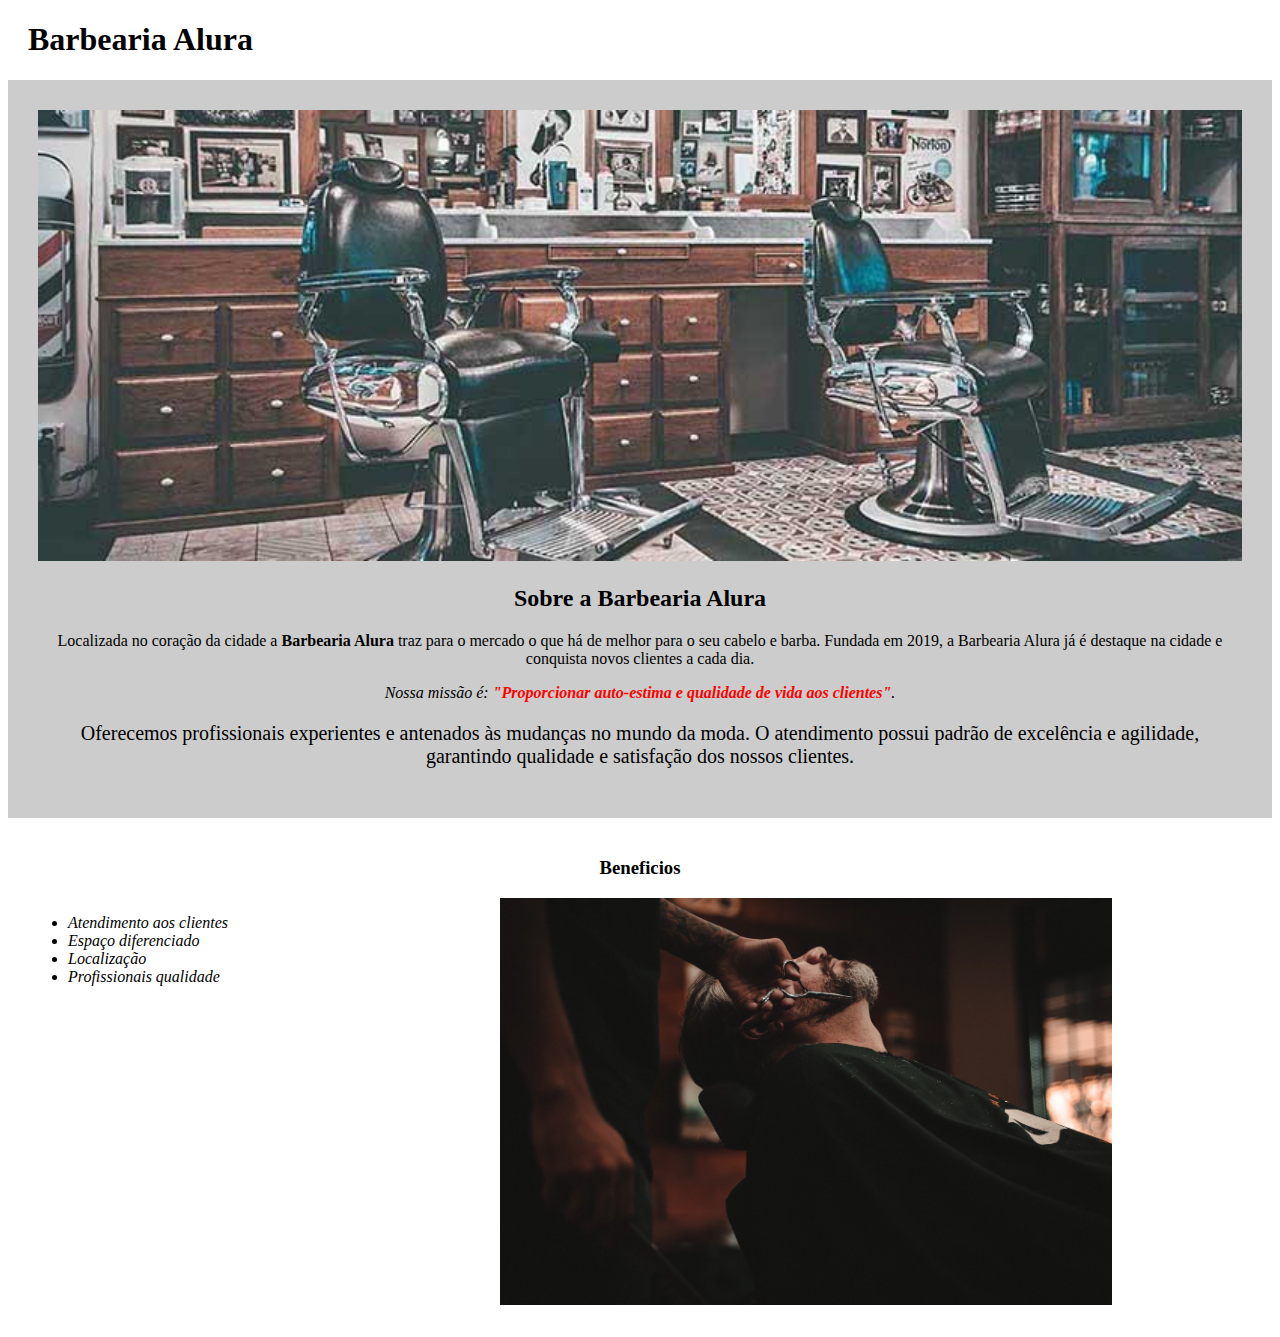
==== HTML & CSS/BAlura/index.html @ 02c563cb "AS" ====
<!DOCTYPE html>
<html lang="pt-br">
<head>
    <meta charset="UTF-8">
    <meta http-equiv="X-UA-Compatible" content="IE=edge">
    <meta name="viewport" content="width=device-width, initial-scale=1.0">
    <link rel="stylesheet" href="style/style.css">
    <title>Barbearia da Alura</title>
</head>
<body>
    <header>
        <h1 class="tprin">Barbearia Alura</h1>
    </header>
    <div class="principal">
        <img id="banner" src="src/banner.jpg" alt="banner de fundo">
        <h2 class="tcentral">Sobre a Barbearia Alura</h2>
        <p>Localizada no coração da cidade a <strong>Barbearia Alura</strong> traz para o mercado o que há de melhor para o seu cabelo e barba.
        Fundada em 2019, a Barbearia Alura já é destaque na cidade e conquista novos clientes a cada dia.</p>
        <p><em>Nossa missão é: <strong>"Proporcionar auto-estima e qualidade de vida aos clientes"</strong>.</em></p>
        <p id="mi">Oferecemos profissionais experientes e antenados às mudanças no mundo da moda.
        O atendimento possui padrão de excelência e agilidade, garantindo qualidade e satisfação dos nossos clientes.</p>
    </div>

    <div class="beneficios">
        <h3 class="tcentral">Beneficios</h3>
        <ul>
            <li class="itens">Atendimento aos clientes</li>
            <li class="itens">Espaço diferenciado</li>
            <li class="itens">Localização</li>
            <li class="itens">Profissionais qualidade</li>
        </ul>
        
        <img src="src/beneficios.jpg" alt="" class="benimg">
    </div>
</body>
</html>
---- HTML & CSS/BAlura/style/style.css ----
.principal{
    background-color: #CCCCCC;
    padding: 30px;
}

.tprin{
    padding-left: 20px;   
}

#banner{
    width: 100%;

}

p{
    text-align: center;
}

#mi{
    font-size: 20px;

}

.tcentral{
    text-align: center;
}

em strong{
    color: #FF0000;
}

.itens{
    font-style: italic;
}

.beneficios{
    background-color: white;
    padding: 20px;
}

ul{
    display: inline-block;
    vertical-align: top;
    width: 20%;
    margin-right: 15%;
}

.benimg{
    width: 50%;
}
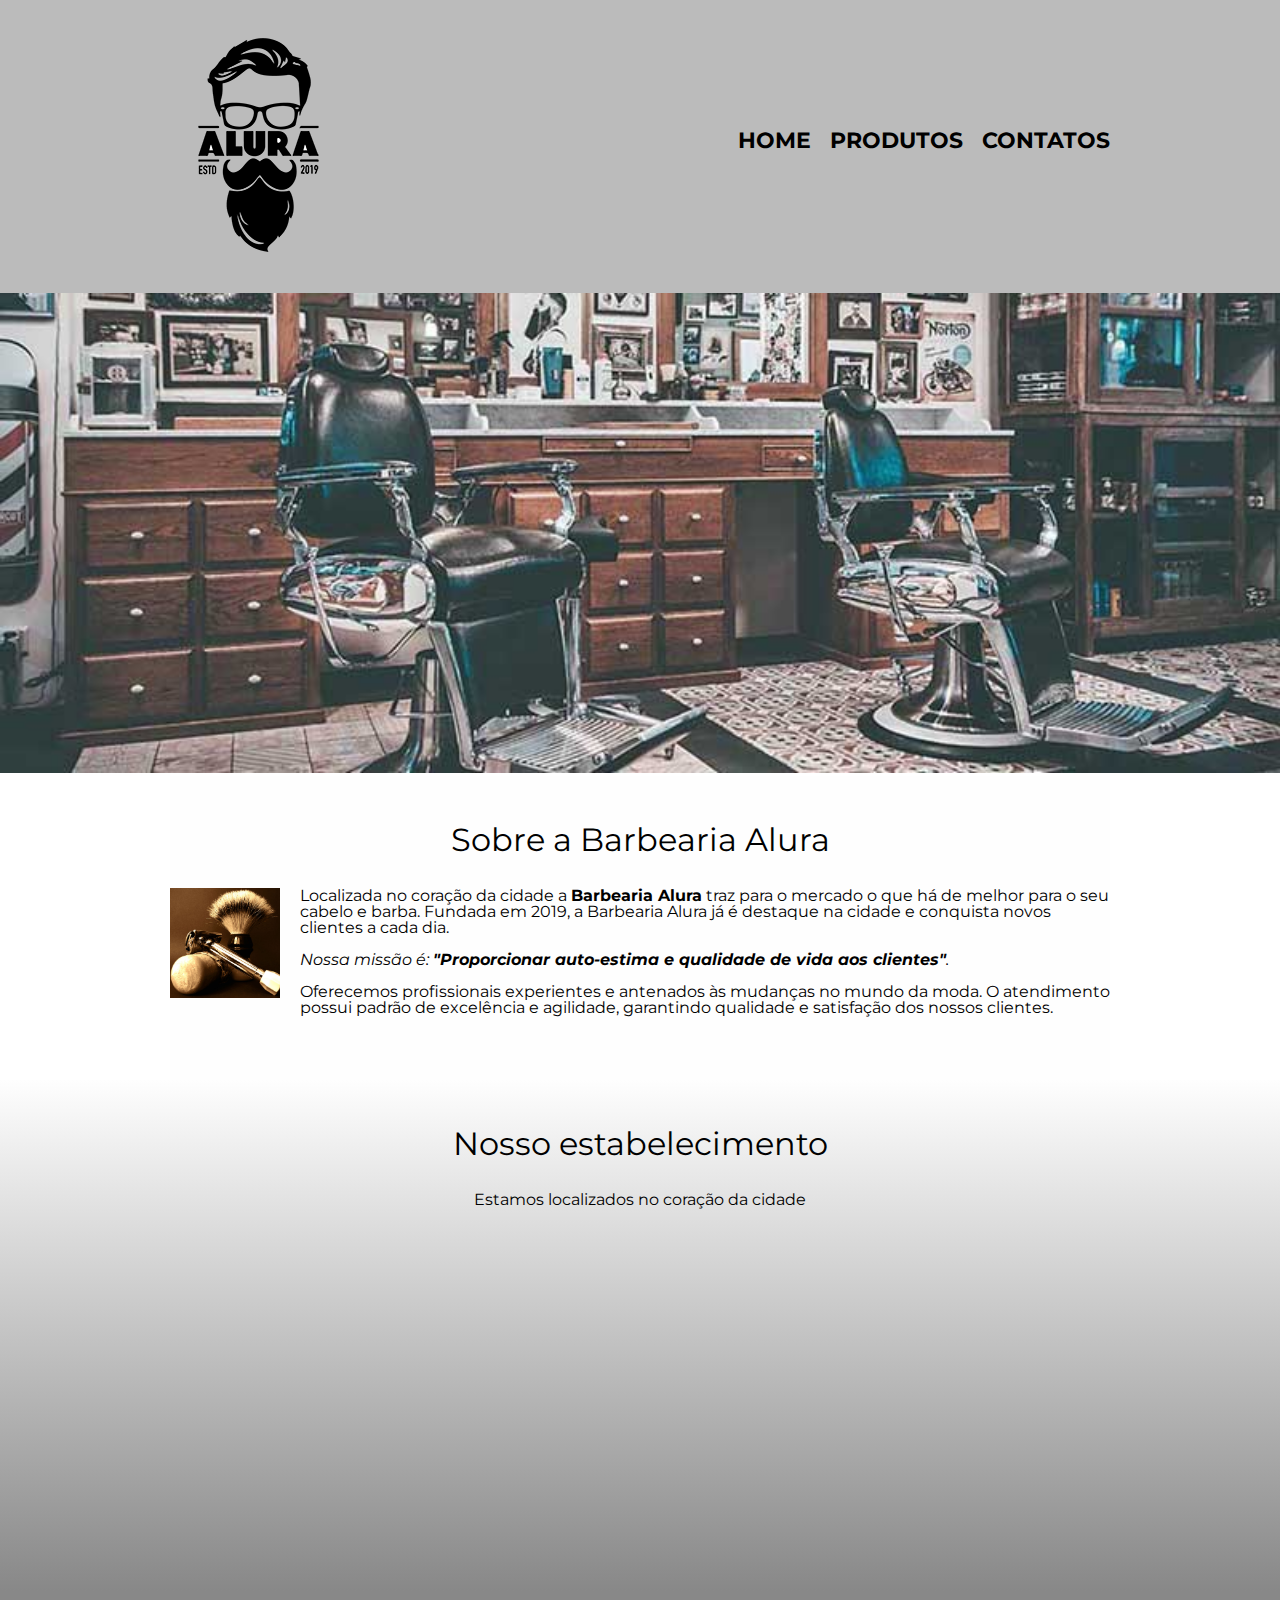
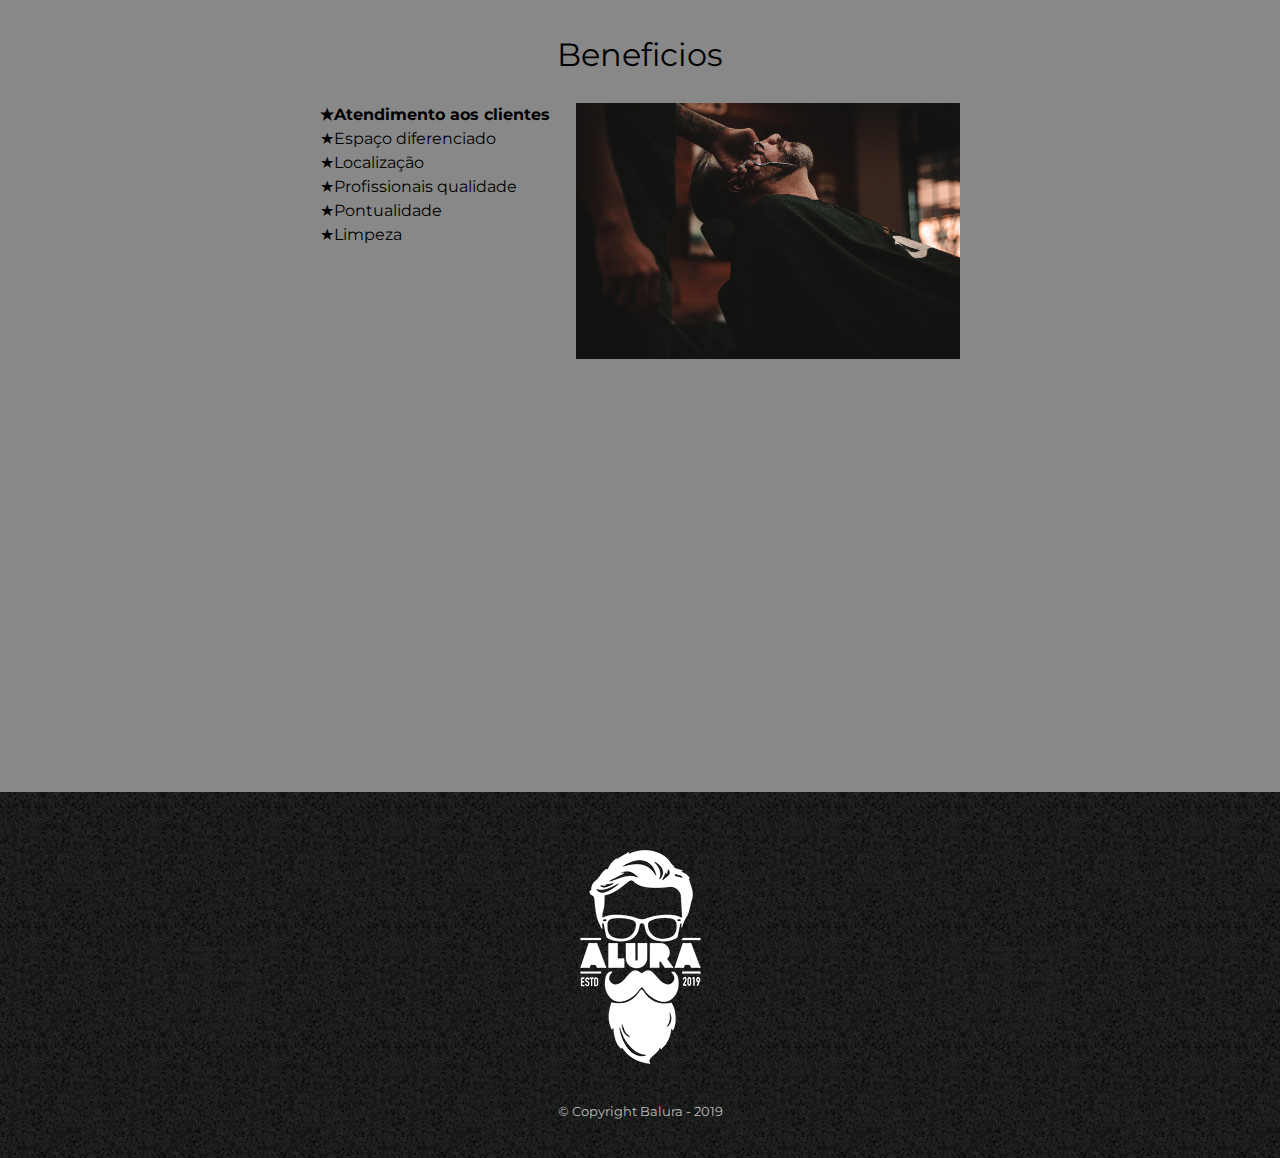
==== commit e888d07d: "asd" ====
--- a/HTML & CSS/BAlura/index.html
+++ b/HTML & CSS/BAlura/index.html
@@ -4,33 +4,78 @@
     <meta charset="UTF-8">
     <meta http-equiv="X-UA-Compatible" content="IE=edge">
     <meta name="viewport" content="width=device-width, initial-scale=1.0">
+    <link rel="stylesheet" href="style/reset.css">
+    <link rel="stylesheet" href="style/produtos.css">
+    <link rel="stylesheet" href="style/contato.css">
     <link rel="stylesheet" href="style/style.css">
+    <link href="https://fonts.googleapis.com/css?family=Montserrat&display=swap" rel="stylesheet">
     <title>Barbearia da Alura</title>
 </head>
 <body>
-    <header>
-        <h1 class="tprin">Barbearia Alura</h1>
+        <header>
+            <div class="caixa">
+            <h1><img src="src/logo.png" alt=""></h1>
+            <nav>
+                <ul>
+                    <li><a href="index.html">Home</a></li>
+                    <li><a href="produtos.html">Produtos</a></li>
+                    <li><a href="contato.html">Contatos</a></li>
+                </ul>
+            </nav>
+        </div>
     </header>
-    <div class="principal">
-        <img id="banner" src="src/banner.jpg" alt="banner de fundo">
-        <h2 class="tcentral">Sobre a Barbearia Alura</h2>
-        <p>Localizada no coração da cidade a <strong>Barbearia Alura</strong> traz para o mercado o que há de melhor para o seu cabelo e barba.
-        Fundada em 2019, a Barbearia Alura já é destaque na cidade e conquista novos clientes a cada dia.</p>
-        <p><em>Nossa missão é: <strong>"Proporcionar auto-estima e qualidade de vida aos clientes"</strong>.</em></p>
-        <p id="mi">Oferecemos profissionais experientes e antenados às mudanças no mundo da moda.
-        O atendimento possui padrão de excelência e agilidade, garantindo qualidade e satisfação dos nossos clientes.</p>
-    </div>
 
-    <div class="beneficios">
-        <h3 class="tcentral">Beneficios</h3>
-        <ul>
-            <li class="itens">Atendimento aos clientes</li>
-            <li class="itens">Espaço diferenciado</li>
-            <li class="itens">Localização</li>
-            <li class="itens">Profissionais qualidade</li>
-        </ul>
+    <img class="banner" src="src/banner.jpg" alt="banner de fundo">
+
+    <main>
+
         
-        <img src="src/beneficios.jpg" alt="" class="benimg">
-    </div>
+        <section class="principal">
+            <h2 class="tprin">Sobre a Barbearia Alura</h2>
+
+            <img src="src/utensilios.jpg" alt="utensilios" class="ult"> 
+
+            <p>Localizada no coração da cidade a <strong>Barbearia Alura</strong> traz para o mercado o que há de melhor para o seu cabelo e barba.
+            Fundada em 2019, a Barbearia Alura já é destaque na cidade e conquista novos clientes a cada dia.</p>
+
+            <p><em>Nossa missão é: <strong>"Proporcionar auto-estima e qualidade de vida aos clientes"</strong>.</em></p>
+
+            <p id="mi">Oferecemos profissionais experientes e antenados às mudanças no mundo da moda.
+            O atendimento possui padrão de excelência e agilidade, garantindo qualidade e satisfação dos nossos clientes.</p>
+        </section>
+
+        <section class="maps">
+            <h3 class="tprin">Nosso estabelecimento</h3>
+            <p class="mapap">Estamos localizados no coração da cidade</p>
+            <div class="contmap">
+                <iframe src="https://www.google.com/maps/embed?pb=!1m18!1m12!1m3!1d3656.448598130907!2d-46.634653385542414!3d-23.588239368469353!2m3!1f0!2f0!3f0!3m2!1i1024!2i768!4f13.1!3m3!1m2!1s0x94ce5a2b2ed7f3a1%3A0xab35da2f5ca62674!2sCaelum%20-%20Escola%20de%20Tecnologia!5e0!3m2!1spt-BR!2sbr!4v1580916426151!5m2!1spt-BR!2sbr" width="100%" height="300" frameborder="0" style="border:0;"    allowfullscreen=""></iframe>
+            </div>
+        </section>
+
+        <section class="beneficios">
+            <h3 class="tprin">Beneficios</h3>
+            <div class="cben">
+                <ul class="list">
+                    <li class="itens">Atendimento aos clientes</li>
+                    <li class="itens">Espaço diferenciado</li>
+                    <li class="itens">Localização</li>
+                    <li class="itens">Profissionais qualidade</li>
+                    <li class="itens">Pontualidade</li>
+                    <li class="itens">Limpeza</li>
+                </ul><img src="src/beneficios.jpg" alt="" class="benimg">
+            </div>
+
+            <div class="video">
+                <iframe width="560" height="315" src="https://www.youtube.com/embed/wcVVXUV0YUY" frameborder="0" allow="accelerometer; autoplay; encrypted-media; gyroscope; picture-in-picture" allowfullscreen></iframe>
+            </div>
+
+        </section>
+    </main>
+
+    <footer>
+        <img src="src/logo-branco.png" alt="logo">
+        <p class="copy">&copy; Copyright Balura - 2019</p>
+
+    </footer>
 </body>
 </html>--- a/HTML & CSS/BAlura/style/produtos.css
+++ b/HTML & CSS/BAlura/style/produtos.css
@@ -0,0 +1,97 @@
+*{
+    margin: 0px;
+    padding: 0px;
+}
+
+header{
+    background-color: #BBBBBB;
+    padding: 20px 0;
+}
+
+.caixa{
+    position: relative;
+    width: 940px;
+    margin: 0 auto;
+}
+
+nav{
+    position: absolute;
+    top: 110px;
+    right: 0;
+}
+
+nav li{
+    display: inline;
+    margin: 0 0 0 15px;
+}
+
+nav a{
+    text-transform: uppercase;
+    color: #000000;
+    font-weight: bold;
+    font-size: 22px;
+    text-decoration: none;
+    
+}
+
+nav a:hover{
+    color: #C78C19;
+    text-decoration: underline;
+}
+
+.produtos{
+    width: 940px;
+    margin: 0 auto;
+    padding: 50px 0;
+}
+
+.produtos li{
+    display: inline-block;
+    text-align: center;
+    width: 30%;
+    vertical-align: top;
+    margin: 0   1.5%;
+    padding: 30px 20px;
+    box-sizing: border-box;
+    border: 2px solid black;
+    border-radius: 10px;
+}
+
+.produtos li:hover{
+    border-color: #C78C19;
+}
+
+.produtos li:active{
+    border-color: #088C19;
+}
+
+.produtos li:hover h2{
+    font-size: 34px;
+}
+
+.produtos h2{
+    font-size: 30px;
+    font-weight: bold;
+}
+
+.desc{
+    font-size: 18px;
+}
+
+.preco{
+    font-size: 22px;
+    font-weight: bold;
+    margin: 10px 0 0 ;
+}
+
+footer{
+    text-align: center;
+    background: url("../src/bg.jpg");
+    padding: 40px;
+}
+
+.copy{
+    color: #BBBBBB;
+    font-size: 13px;
+    margin: 20px 0 0;
+}
--- a/HTML & CSS/BAlura/style/contato.css
+++ b/HTML & CSS/BAlura/style/contato.css
@@ -0,0 +1,59 @@
+main-contato{
+    width: 940px;
+    margin: auto;
+}
+
+form{
+    margin: 40px 0;
+    padding: 1em;
+}
+
+form label, form legend{
+    display: block;
+    font-size: 20px;
+    margin: 0 0 10px;
+}
+
+.ippadrao{
+    display: block;
+    margin: 0 0 10px;
+    padding: 10px 25px;
+    width: 50%;
+}
+
+.che{
+    margin: 20px 0;
+}
+
+.env{
+    width: 40%;
+    padding: 15px 0;
+    background: orange;
+    color: whitesmoke;
+    font-weight: bold;
+    font-size: 18px;
+    border: none;
+    border-radius: 5px;
+    transition: 1s all;
+    cursor: pointer;
+}
+
+.env:hover{
+    background: darkorange;
+    transform: scale(1.1);
+}
+
+table{
+    margin: 20px 18px 40px;
+}
+
+thead{
+    background: gray;
+    color: aliceblue;
+    font-weight: bold;
+}
+
+td, th{
+    border: 1px solid black;
+    padding: 15px 8px;
+}--- a/HTML & CSS/BAlura/style/style.css
+++ b/HTML & CSS/BAlura/style/style.css
@@ -1,50 +1,95 @@
-.principal{
-    background-color: #CCCCCC;
-    padding: 30px;
+body{
+    font-family: 'Montserrat', sans-serif;
+}
+
+.banner{
+    width: 100%;
 }
 
 .tprin{
-    padding-left: 20px;   
+    text-align: center;
+    font-size: 2em;
+    margin: 0 0 1em;
+    clear: left;
 }
 
-#banner{
-    width: 100%;
+.principal{
+    padding: 3em 0;
+    background: #FEFEFE;
+    width: 940px;
+    margin: 0 auto;
+}
+
+.principal p{
+    margin: 0 0 1em;
+}
+
+.principal strong{
+    font-weight: bold;
+}
+
+.principal em {
+    font-style: italic;
+}
+
+.benimg{
+    width: 60%;
+}
+
+.ult{
+    width: 110px;
+    float: left;
+    margin: 0 20px 20px 0;
+}
+
+.maps{
+    padding: 3em 0;
+    background: linear-gradient(#FEFEFE, #888888);
+}
+
+.contmap{
+    width: 940px;
+    margin: 0 auto;
+}
+
+.mapap{
+    margin: 0 0 2em;
+    text-align: center;
+}
+
+.video {
+    width: 560px;
+    margin: 2em auto;
+}
+
+.beneficios{
+    padding: 3em 0;
+    background: #888888;
+}
+
+
+.cben{
+    width: 640px;
+    margin: 0 auto;
+    
 
 }
 
-p{
-    text-align: center;
-}
-
-#mi{
-    font-size: 20px;
-
-}
-
-.tcentral{
-    text-align: center;
-}
-
-em strong{
-    color: #FF0000;
+.list{
+    width: 40%;
+    display: inline-block;
+    vertical-align: top;
 }
 
 .itens{
-    font-style: italic;
+    line-height: 1.5;
 }
 
-.beneficios{
-    background-color: white;
-    padding: 20px;
+.itens:first-child{
+    font-weight: bold;
 }
 
-ul{
-    display: inline-block;
-    vertical-align: top;
-    width: 20%;
-    margin-right: 15%;
+.itens::before{
+    content: "★";
 }
 
-.benimg{
-    width: 50%;
-}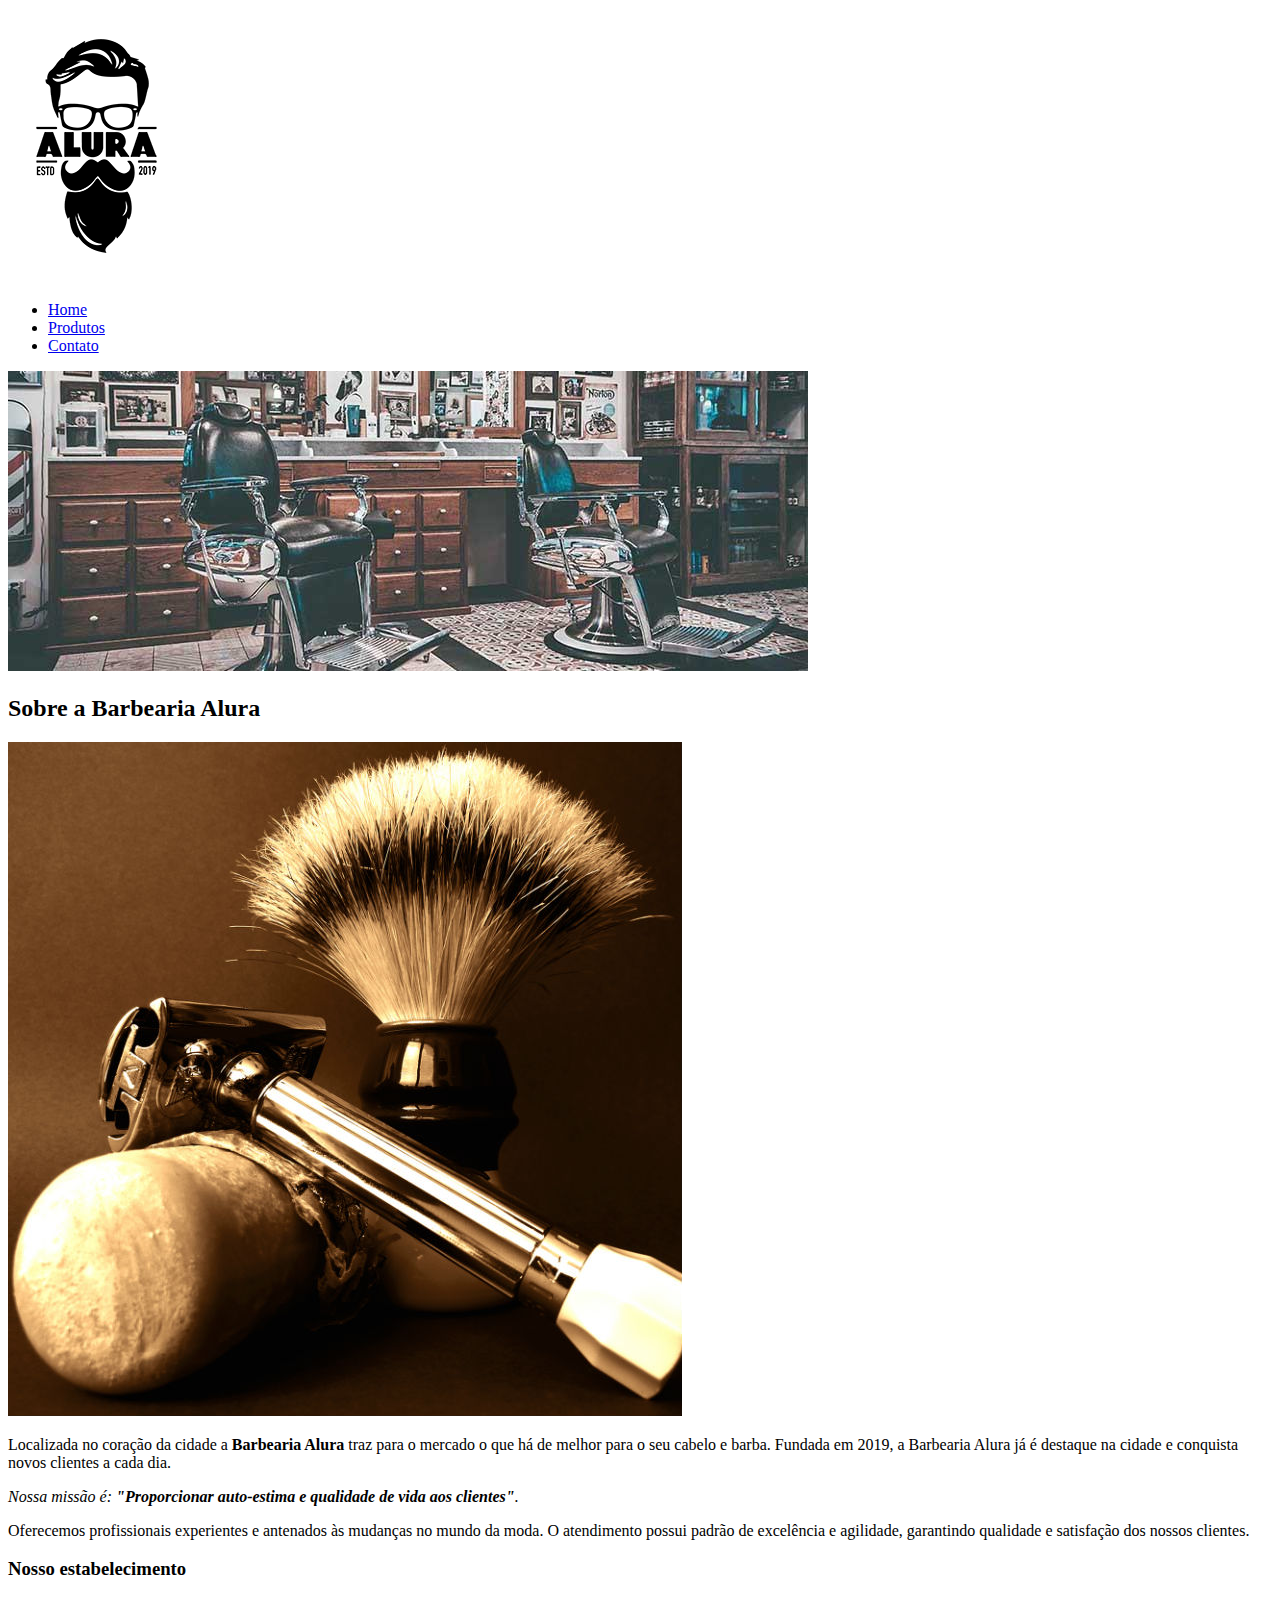
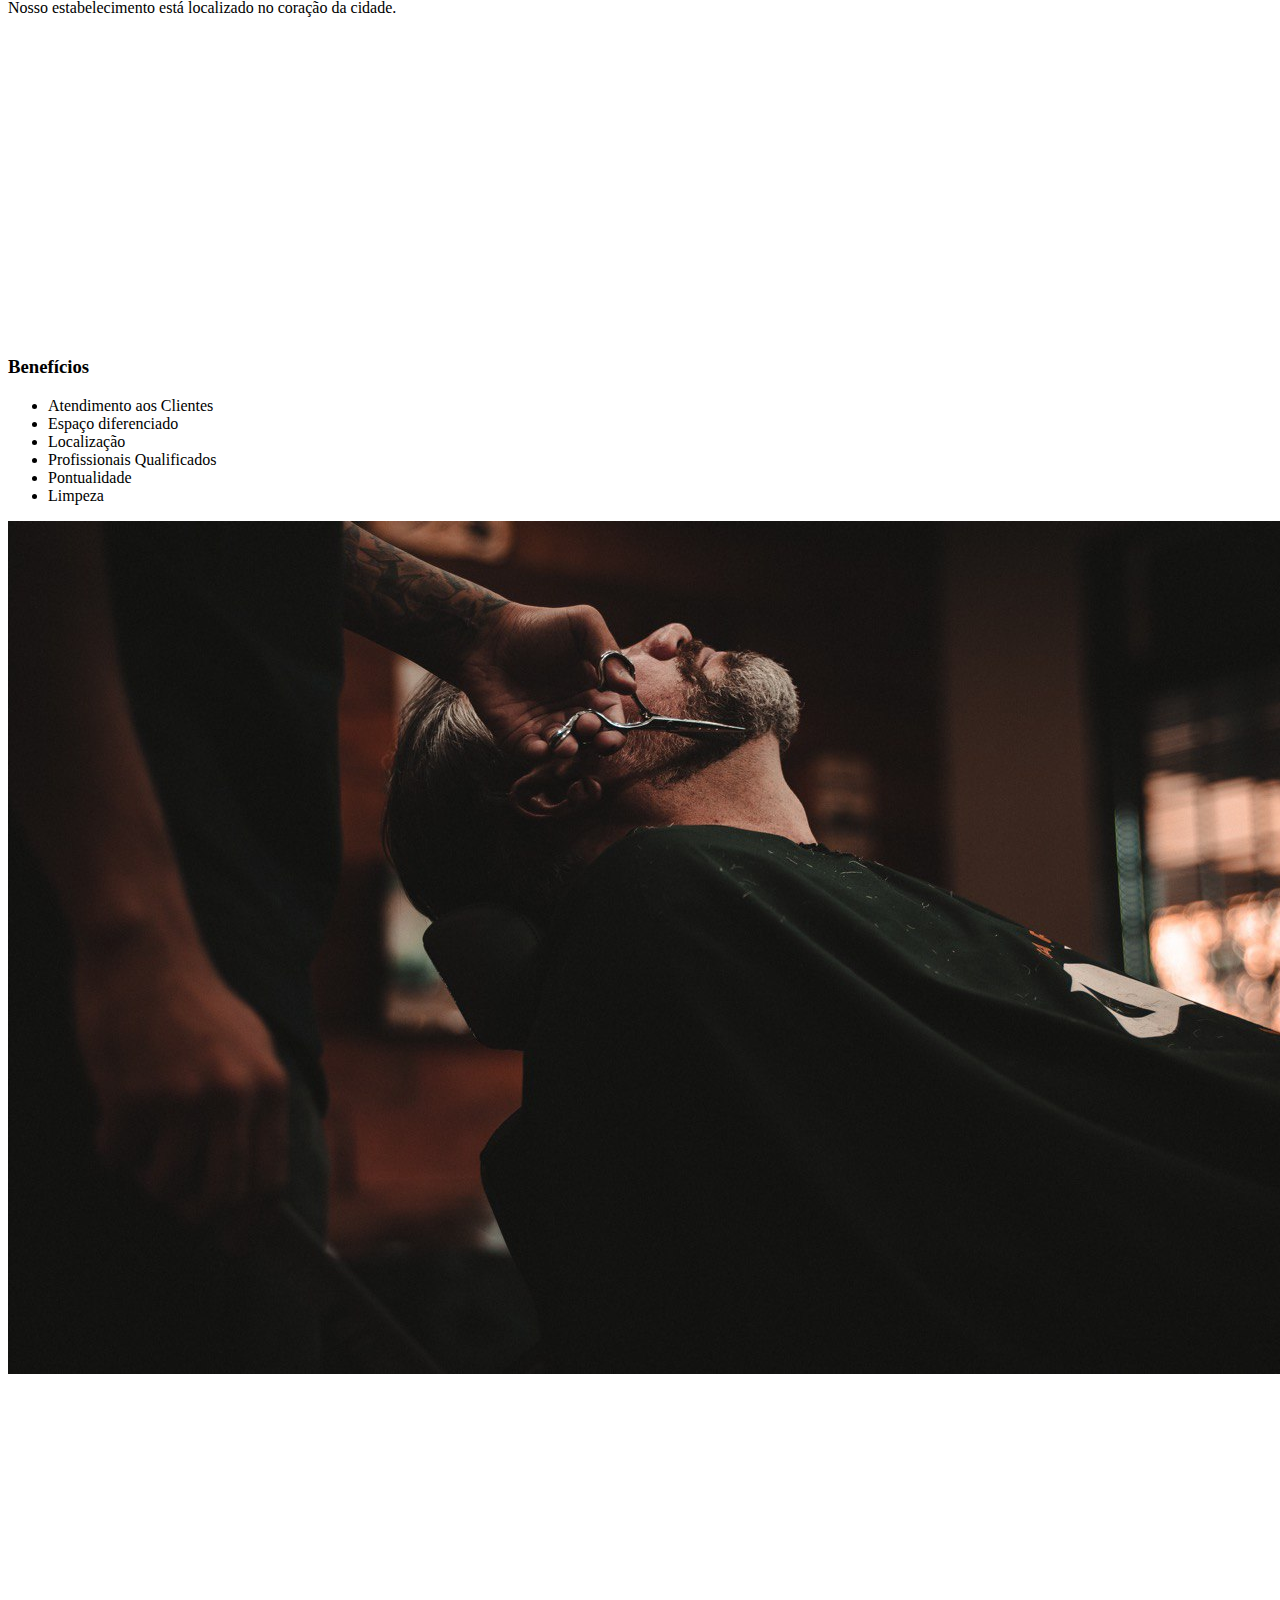
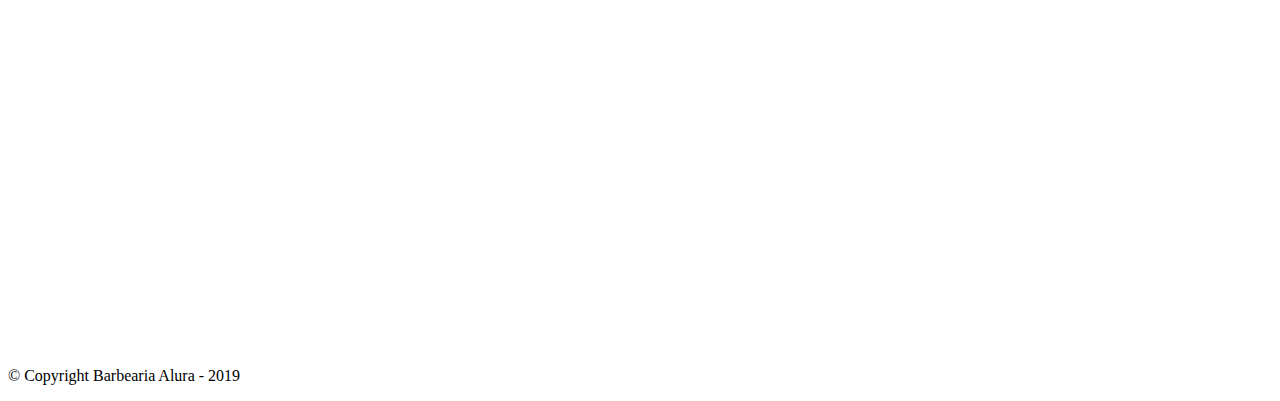
==== commit 1ee87902: "at" ====
--- a/HTML & CSS/BAlura/index.html
+++ b/HTML & CSS/BAlura/index.html
@@ -1,81 +1,77 @@
 <!DOCTYPE html>
 <html lang="pt-br">
-<head>
-    <meta charset="UTF-8">
-    <meta http-equiv="X-UA-Compatible" content="IE=edge">
-    <meta name="viewport" content="width=device-width, initial-scale=1.0">
-    <link rel="stylesheet" href="style/reset.css">
-    <link rel="stylesheet" href="style/produtos.css">
-    <link rel="stylesheet" href="style/contato.css">
-    <link rel="stylesheet" href="style/style.css">
-    <link href="https://fonts.googleapis.com/css?family=Montserrat&display=swap" rel="stylesheet">
-    <title>Barbearia da Alura</title>
-</head>
-<body>
-        <header>
-            <div class="caixa">
-            <h1><img src="src/logo.png" alt=""></h1>
-            <nav>
-                <ul>
-                    <li><a href="index.html">Home</a></li>
-                    <li><a href="produtos.html">Produtos</a></li>
-                    <li><a href="contato.html">Contatos</a></li>
-                </ul>
-            </nav>
-        </div>
-    </header>
+	<head>
+		<meta charset="UTF-8">
+		<meta name="viewport" content="width=device-width">
+		<title>Barbearia Alura</title>
 
-    <img class="banner" src="src/banner.jpg" alt="banner de fundo">
+		<link rel="stylesheet" href="reset.css">
+		<link rel="stylesheet" href="style.css">
+		<link href="https://fonts.googleapis.com/css?family=Montserrat&display=swap" rel="stylesheet">
+	</head>
 
-    <main>
+	<body>
+		<header>
+			<div class="caixa">
+				<h1><img src="logo.png"></h1>
 
-        
-        <section class="principal">
-            <h2 class="tprin">Sobre a Barbearia Alura</h2>
+				<nav>
+					<ul>
+						<li><a href="index.html">Home</a></li>
+						<li><a href="produtos.html">Produtos</a></li>
+						<li><a href="contato.html">Contato</a></li>
+					</ul>
+				</nav>
+			</div>
+		</header>
 
-            <img src="src/utensilios.jpg" alt="utensilios" class="ult"> 
+		<img class="banner" src="banner.jpg">
 
-            <p>Localizada no coração da cidade a <strong>Barbearia Alura</strong> traz para o mercado o que há de melhor para o seu cabelo e barba.
-            Fundada em 2019, a Barbearia Alura já é destaque na cidade e conquista novos clientes a cada dia.</p>
+		<main>
+			<section class="principal">
+				<h2 class="titulo-principal">Sobre a Barbearia Alura</h2>
 
-            <p><em>Nossa missão é: <strong>"Proporcionar auto-estima e qualidade de vida aos clientes"</strong>.</em></p>
+				<img class="utensilios" src="utensilios.jpg" alt="Utensilios de um barbeiro.">
+		 
+				<p>Localizada no coração da cidade a <strong>Barbearia Alura</strong> traz para o mercado o que há de melhor para o seu cabelo e barba. Fundada em 2019, a Barbearia Alura já é destaque na cidade e conquista novos clientes a cada dia.</p>
 
-            <p id="mi">Oferecemos profissionais experientes e antenados às mudanças no mundo da moda.
-            O atendimento possui padrão de excelência e agilidade, garantindo qualidade e satisfação dos nossos clientes.</p>
-        </section>
+				<p id="missao"><em>Nossa missão é: <strong>"Proporcionar auto-estima e qualidade de vida aos clientes"</strong>.</em></p>
 
-        <section class="maps">
-            <h3 class="tprin">Nosso estabelecimento</h3>
-            <p class="mapap">Estamos localizados no coração da cidade</p>
-            <div class="contmap">
-                <iframe src="https://www.google.com/maps/embed?pb=!1m18!1m12!1m3!1d3656.448598130907!2d-46.634653385542414!3d-23.588239368469353!2m3!1f0!2f0!3f0!3m2!1i1024!2i768!4f13.1!3m3!1m2!1s0x94ce5a2b2ed7f3a1%3A0xab35da2f5ca62674!2sCaelum%20-%20Escola%20de%20Tecnologia!5e0!3m2!1spt-BR!2sbr!4v1580916426151!5m2!1spt-BR!2sbr" width="100%" height="300" frameborder="0" style="border:0;"    allowfullscreen=""></iframe>
-            </div>
-        </section>
+				<p>Oferecemos profissionais experientes e antenados às mudanças no mundo da moda. O atendimento possui padrão de excelência e agilidade, garantindo qualidade e satisfação dos nossos clientes.</p>
+			</section>
 
-        <section class="beneficios">
-            <h3 class="tprin">Beneficios</h3>
-            <div class="cben">
-                <ul class="list">
-                    <li class="itens">Atendimento aos clientes</li>
-                    <li class="itens">Espaço diferenciado</li>
-                    <li class="itens">Localização</li>
-                    <li class="itens">Profissionais qualidade</li>
-                    <li class="itens">Pontualidade</li>
-                    <li class="itens">Limpeza</li>
-                </ul><img src="src/beneficios.jpg" alt="" class="benimg">
-            </div>
+			<section class="mapa">
+				<h3 class="titulo-principal">Nosso estabelecimento</h3>
+				<p>Nosso estabelecimento está localizado no coração da cidade.</p>
 
-            <div class="video">
-                <iframe width="560" height="315" src="https://www.youtube.com/embed/wcVVXUV0YUY" frameborder="0" allow="accelerometer; autoplay; encrypted-media; gyroscope; picture-in-picture" allowfullscreen></iframe>
-            </div>
+				<div class="mapa-conteudo">
+					<iframe src="https://www.google.com/maps/embed?pb=!1m18!1m12!1m3!1d3656.4483278365396!2d-46.63466568562861!3d-23.588249068469487!2m3!1f0!2f0!3f0!3m2!1i1024!2i768!4f13.1!3m3!1m2!1s0x94ce5a2b2ed7f3a1%3A0xab35da2f5ca62674!2sCaelum!5e0!3m2!1spt-BR!2sbr!4v1568814489656!5m2!1spt-BR!2sbr" width="100%" height="300" frameborder="0" style="border:0;" allowfullscreen=""></iframe>
+				</div>
+			</section>
 
-        </section>
-    </main>
+			<section class="beneficios">
+				<h3 class="titulo-principal">Benefícios</h3>
 
-    <footer>
-        <img src="src/logo-branco.png" alt="logo">
-        <p class="copy">&copy; Copyright Balura - 2019</p>
+				<div class="conteudo-beneficios">
+					<ul class="lista-beneficios">
+						<li class="itens">Atendimento aos Clientes</li>
+						<li class="itens">Espaço diferenciado</li>
+						<li class="itens">Localização</li>
+						<li class="itens">Profissionais Qualificados</li>
+						<li class="itens">Pontualidade</li>
+						<li class="itens">Limpeza</li>
+					</ul><img src="beneficios.jpg" class="imagem-beneficios">
+				</div>
 
-    </footer>
-</body>
+				<div class="video">
+					<iframe width="100%" height="315" src="https://www.youtube.com/embed/wcVVXUV0YUY" frameborder="0" allow="accelerometer; autoplay; encrypted-media; gyroscope; picture-in-picture" allowfullscreen></iframe>
+				</div>
+			</section>
+		</main>
+
+		<footer>
+			<img src="logo-branco.png">
+			<p class="copyright">&copy; Copyright Barbearia Alura - 2019</p>
+		</footer>
+	</body>
 </html>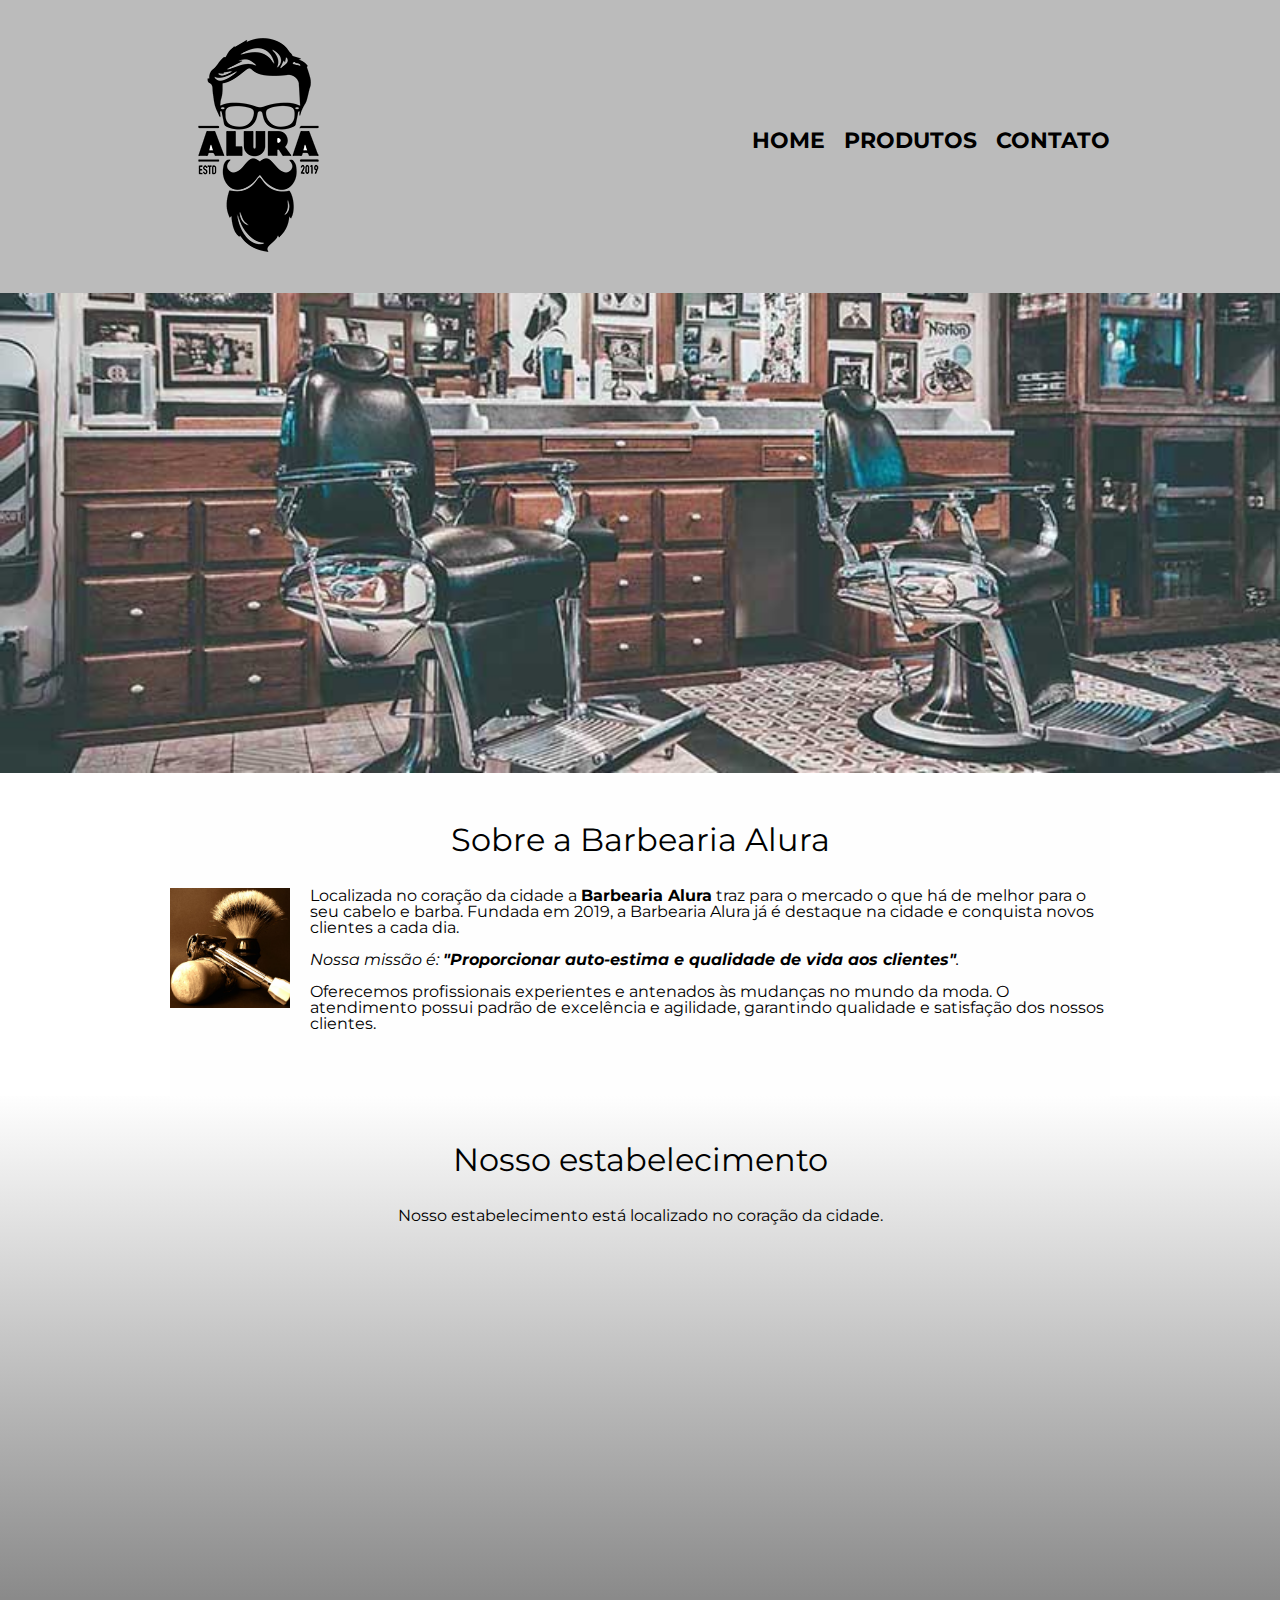
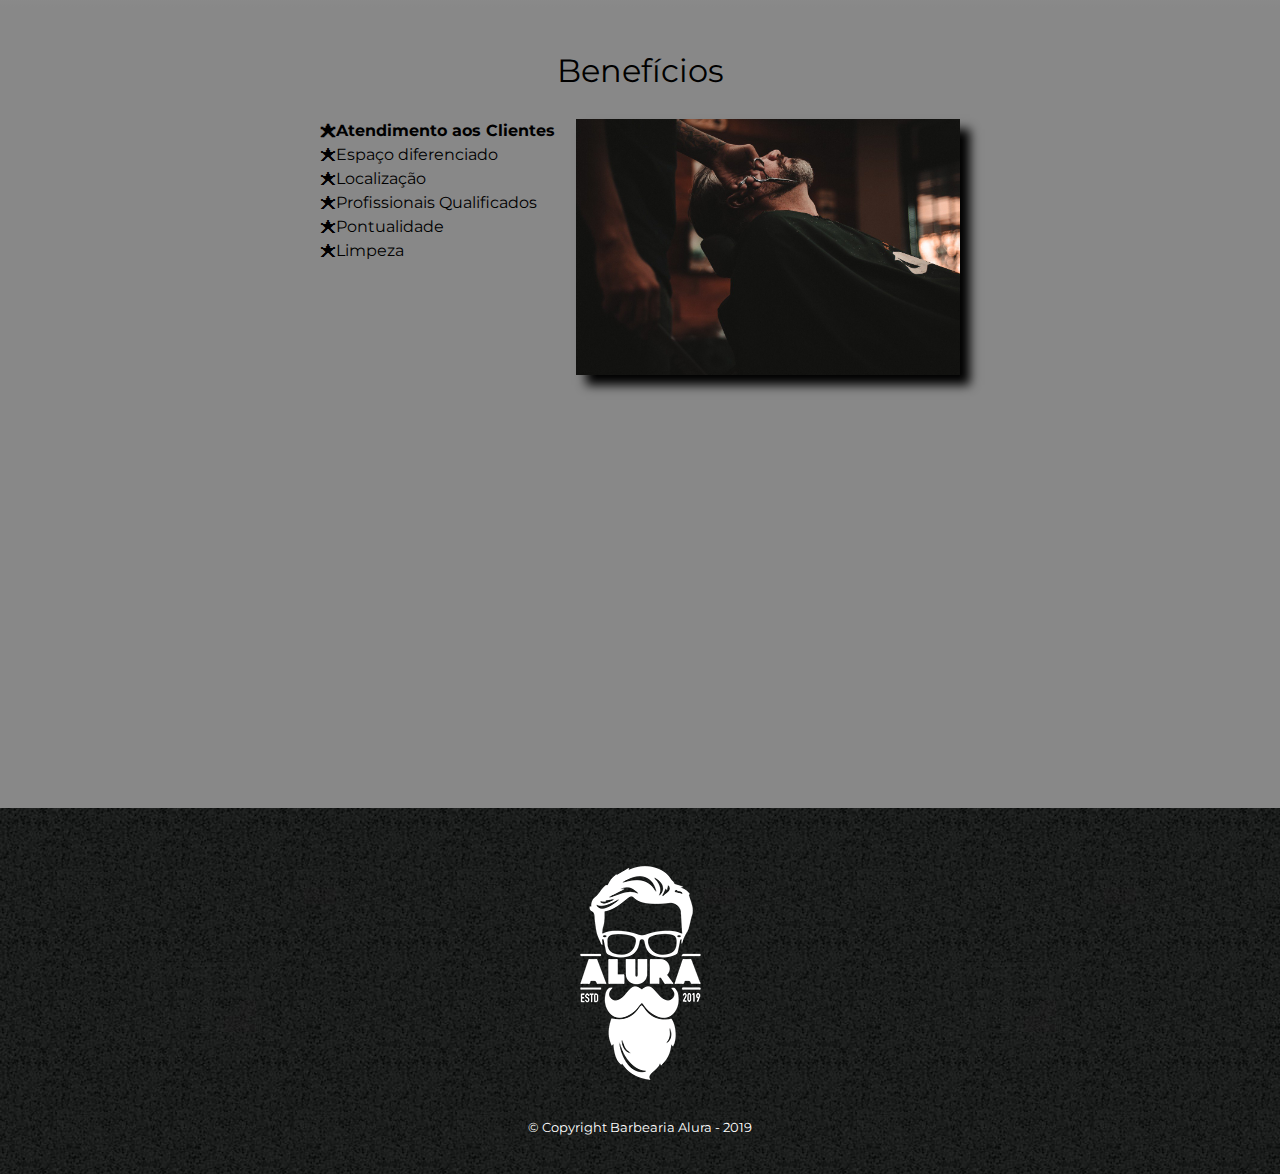
==== commit 7586ee1d: "as" ====
--- a/HTML & CSS/BAlura/index.html
+++ b/HTML & CSS/BAlura/index.html
@@ -5,15 +5,15 @@
 		<meta name="viewport" content="width=device-width">
 		<title>Barbearia Alura</title>
 
-		<link rel="stylesheet" href="reset.css">
-		<link rel="stylesheet" href="style.css">
+		<link rel="stylesheet" href="style/reset.css">
+		<link rel="stylesheet" href="style/style.css">
 		<link href="https://fonts.googleapis.com/css?family=Montserrat&display=swap" rel="stylesheet">
 	</head>
 
 	<body>
 		<header>
 			<div class="caixa">
-				<h1><img src="logo.png"></h1>
+				<h1><img src="src/logo.png"></h1>
 
 				<nav>
 					<ul>
@@ -25,13 +25,13 @@
 			</div>
 		</header>
 
-		<img class="banner" src="banner.jpg">
+		<img class="banner" src="src/banner.jpg">
 
 		<main>
 			<section class="principal">
 				<h2 class="titulo-principal">Sobre a Barbearia Alura</h2>
 
-				<img class="utensilios" src="utensilios.jpg" alt="Utensilios de um barbeiro.">
+				<img class="utensilios" src="src/utensilios.jpg" alt="Utensilios de um barbeiro.">
 		 
 				<p>Localizada no coração da cidade a <strong>Barbearia Alura</strong> traz para o mercado o que há de melhor para o seu cabelo e barba. Fundada em 2019, a Barbearia Alura já é destaque na cidade e conquista novos clientes a cada dia.</p>
 
@@ -60,7 +60,7 @@
 						<li class="itens">Profissionais Qualificados</li>
 						<li class="itens">Pontualidade</li>
 						<li class="itens">Limpeza</li>
-					</ul><img src="beneficios.jpg" class="imagem-beneficios">
+					</ul><img src="src/beneficios.jpg" class="imagem-beneficios">
 				</div>
 
 				<div class="video">
@@ -70,7 +70,7 @@
 		</main>
 
 		<footer>
-			<img src="logo-branco.png">
+			<img src="src/logo-branco.png">
 			<p class="copyright">&copy; Copyright Barbearia Alura - 2019</p>
 		</footer>
 	</body>
--- a/HTML & CSS/BAlura/style/style.css
+++ b/HTML & CSS/BAlura/style/style.css
@@ -0,0 +1,264 @@
+body {
+	font-family: 'Montserrat', sans-serif;
+}
+
+header {
+	background: #BBBBBB;
+	padding: 20px 0;
+}
+
+.caixa {
+	position: relative;
+	width: 940px;
+	margin: 0 auto;
+}
+
+nav {
+	position: absolute;
+	top: 110px;
+	right: 0;
+}
+
+nav li {
+	display: inline;
+	margin: 0 0 0 15px;
+}
+
+nav a {
+	text-transform: uppercase;
+	color: #000000;
+	font-weight: bold;
+	font-size: 22px;
+	text-decoration: none;
+}
+
+nav a:hover {
+	color: #C78C19;
+	text-decoration: underline;
+}
+
+.produtos {
+	width: 940px;
+	margin: 0 auto;
+	padding: 50px 0;
+}
+
+.produtos li {
+	display: inline-block;
+	text-align: center;
+	width: 30%;
+	vertical-align: top;
+	margin: 0 1.5%;
+	padding: 30px 20px;
+	box-sizing: border-box;
+	border: 2px solid #000000;
+	border-radius: 10px;
+}
+
+.produtos li:hover {
+	border-color: #C78C19;
+}
+
+.produtos li:active {
+	border-color: #088C19;	
+}
+
+.produtos li:hover h2 {
+	font-size: 34px;
+}
+
+.produtos h2 {
+	font-size: 30px;
+	font-weight: bold;
+}
+
+.produto-descricao {
+	font-size: 18px;
+}
+
+.produto-preco {
+	font-size: 22px;
+	font-weight: bold;
+	margin-top: 10px;
+}
+
+footer {
+	text-align: center;
+	background: url("../src/bg.jpg");
+	padding: 40px 0;
+}
+
+.copyright {
+	color: #FFFFFF;
+	font-size: 13px;
+	margin: 20px 0 0;
+}
+
+form {
+	margin: 40px 0;
+}
+
+form label, form legend {
+	display:block;
+	font-size: 20px;
+	margin: 0 0 10px;
+}
+
+.input-padrao {
+	display: block;
+	margin: 0 0 20px;
+	padding: 10px 25px;
+	width: 50%;
+}
+
+.checkbox {
+	margin: 20px 0;
+}
+
+.enviar {
+	width:40%;
+	padding: 15px 0;
+	background: orange;
+	color: white;
+	font-weight: bold;
+	font-size: 18px;
+	border: none;
+	border-radius: 5px;
+	transition: 1s all;
+	cursor: pointer;
+}
+
+.enviar:hover {
+	background: darkorange;
+	transform: scale(1.2);
+}
+
+table {
+	margin: 20px 0 40px;
+}
+
+thead {
+	background: #555555;
+	color: white;
+	font-weight: bold;
+}
+
+td, th {
+	border: 1px solid #000000;
+	padding: 8px 15px;
+}
+
+
+/* css da página inicial */
+.banner {
+	width:100%;
+}
+
+.titulo-principal {
+	text-align: center;
+	font-size: 2em;
+	margin: 0 0 1em;
+	clear: left;
+}
+
+.principal {
+	padding: 3em 0;
+	background: #FEFEFE;
+	width: 940px;
+	margin: 0 auto;
+}
+
+.principal p {
+	margin: 0 0 1em;
+}
+
+.principal strong {
+	font-weight: bold;
+}
+
+.principal em {
+	font-style: italic;
+}
+
+.utensilios {
+	width: 120px;
+	float: left;
+	margin: 0 20px 20px 0;
+}
+
+.mapa {
+	padding: 3em 0;
+	background: linear-gradient(#FEFEFE, #888888);
+}
+
+.mapa-conteudo {
+	width: 940px;
+	margin: 0 auto;
+}
+
+.mapa p {
+	margin: 0 0 2em;
+	text-align: center;
+}
+
+.beneficios {
+	padding: 3em 0;
+	background: #888888;
+}
+
+.conteudo-beneficios {
+	width: 640px;
+	margin: 0 auto;
+}
+
+.lista-beneficios {
+	width: 40%;
+	display: inline-block;
+	vertical-align: top;
+}
+
+.itens {
+	line-height: 1.5;
+}
+
+.itens:first-child {
+	font-weight: bold;
+}
+
+.itens:before {
+	content: "🟊";
+}
+
+.imagem-beneficios {
+	width: 60%;
+	opacity: 1;
+	transition: 400ms;
+	box-shadow: 10px 10px 10px 0 #000000;
+}
+
+.imagem-beneficios:hover {
+	opacity: 0.3;
+}
+
+.video {
+	width: 560px;
+	margin: 2em auto;
+}
+
+@media screen and (max-width: 480px) {
+	.caixa, .principal, .conteudo-beneficios, .mapa-conteudo, .video {
+		width: auto;
+	}
+
+	h1 {
+		text-align: center;
+	}
+
+	nav {
+		position: static;
+	}
+
+	.lista-beneficios, .imagem-beneficios {
+		width: 100%;
+	}
+}